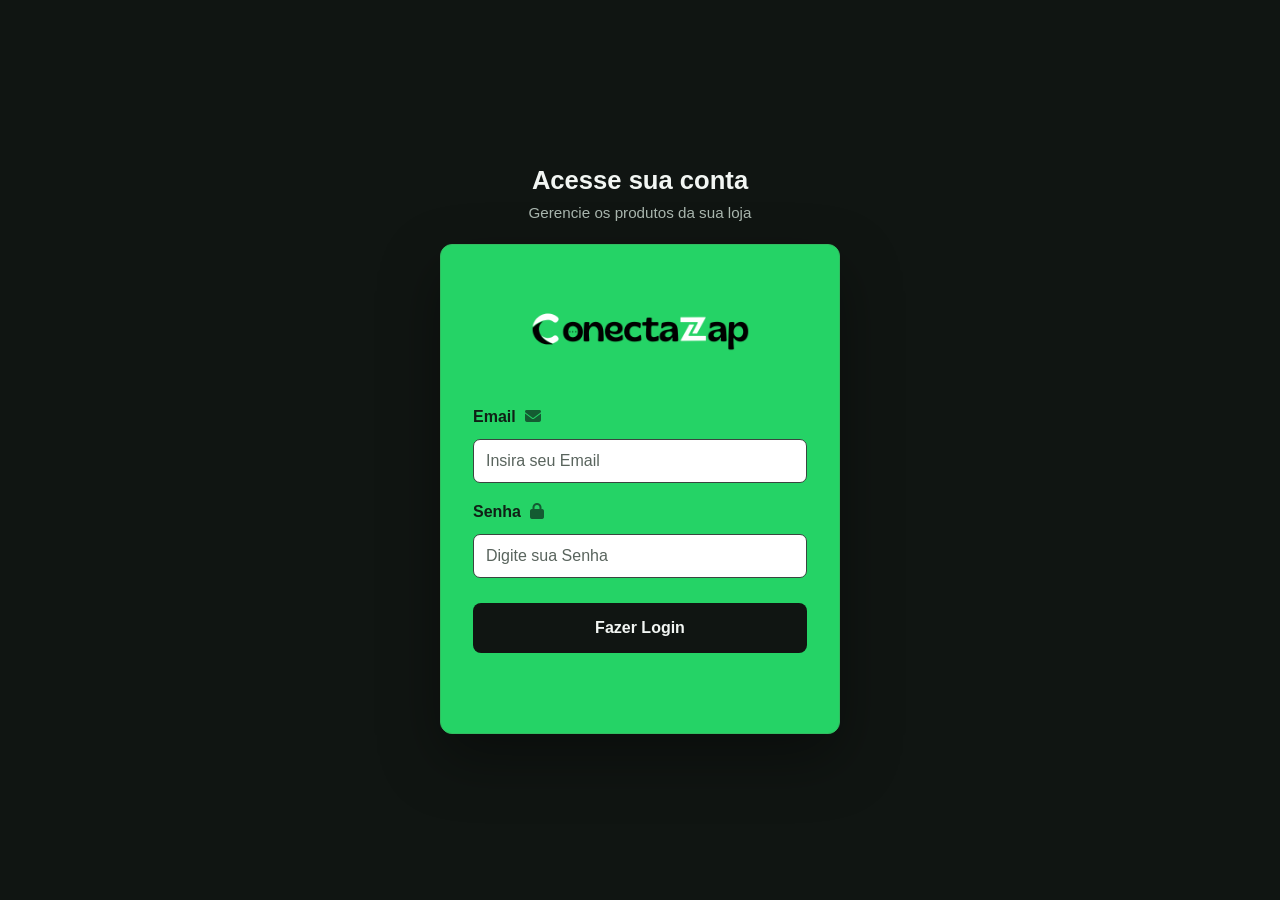
==== index.html @ 73b5db3b "upadate ADM-cliete" ====
<!DOCTYPE html>
<html lang="pt-br">
  <head>
    <meta charset="UTF-8" />
    <meta name="viewport" content="width=device-width, initial-scale=1.0" />
    <title>Login</title>
    <link rel="stylesheet" href="https://cdnjs.cloudflare.com/ajax/libs/font-awesome/6.7.2/css/all.min.css" integrity="sha512-Evv84Mr4kqVGRNSgIGL/F/aIDqQb7xQ2vcrdIwxfjThSH8CSR7PBEakCr51Ck+w+/U6swU2Im1vVX0SVk9ABhg==" crossorigin="anonymous" referrerpolicy="no-referrer" />
<script src="update.js" defer></script>
<link rel="shortcut icon" href="ico.png" type="image/x-icon">
    <link rel="stylesheet" href="login.css" />
  </head>
  <body>
    <main class="login-layout">
      <header class="login-intro">
        <h1>Acesse sua conta</h1>
        <p>Gerencie os produtos da sua loja</p>
      </header>
      <div id="Login-container">
        <img class="logo" src="conectazap-logo.png" alt="ConectaZap" />
        <form onsubmit="logar(event)">
        <label for="email">Email <i class="fa-solid fa-envelope"></i></label>
        <input
          type="email"
          name="email"
          id="email"
          placeholder="Insira seu Email"
          autocomplete="off"
          alt="Insira seu Email"
        />
        <label for="password">Senha <i class="fa-solid fa-lock"></i></label>
        <input
          type="password"
          name="password"
          id="password"
          placeholder="Digite sua Senha"
          alt="Digite sua Senha"
        />
        <span class="resLogin"></span>


    <button type="submit">
       <span class="mgsLogin">Fazer Login</span>
       <span class="load">
           <i class="fa-solid fa-spinner"></i>
      </span>  
      <span class="ok">
        <i class="fa-solid fa-circle-check"></i>
        Autorizado!
      </span>
   </button>
        </form>
      </div>
    </main>
  </body>
</html>
---- login.css ----
* {
  margin: 0;
  padding: 0;
  box-sizing: border-box;
  font-family: "Roboto", sans-serif;
  border: none;
}

body {
  min-height: 100vh;
  padding: 24px 16px;
  background-color: #101512;
  background-image: none;
  display: flex;
  align-items: center;
  justify-content: center;
}

textarea:focus,
input:focus {
  outline: none;
}

.login-layout {
  width: min(100%, 400px);
}

.login-intro {
  margin-bottom: 20px;
  text-align: center;
}

.login-intro h1 {
  margin-bottom: 7px;
  color: #f2f6f3;
  font-size: 1.6rem;
}

.login-intro p {
  color: #aab7af;
  font-size: 0.95rem;
  line-height: 1.5;
}

a,
label {
  font-size: 0.8rem;
}

a:hover {
  color: #25d366;
}

#Login-container {
  width: min(100%, 400px);
  margin: 0 auto;
  padding: 40px 32px;
  border: 1px solid #31bd60;
  border-radius: 12px;
  text-align: center;
  justify-content: center;
  position: relative;
  background-color: #25d366;
  box-shadow: 0 24px 60px rgba(0, 0, 0, 0.36);
}

.logo {
  display: block;
  width: min(220px, 80%);
  max-height: 96px;
  margin: 0 auto;
  object-fit: contain;
}

form {
  margin-top: 30px;
  margin-bottom: 40px;
}

label,
input {
  display: block;
  width: 100%;
  text-align: left;
}

label {
  font-weight: bold;
  margin: 10px auto;
  font-size: 1rem;
  color: #102016;
}

label i {
  color: #145b32;
}

i {
  margin: 5px;
}

input {
  border: 1px solid #39463f;
  padding: 12px;
  font-size: 1rem;
  margin-bottom: 15px;
  background-color: #ffffff;
  color: #111111;
  border-radius: 7px;
  transition: border-color 150ms ease, box-shadow 150ms ease;
}

input:focus {
  border-color: #25d366;
  box-shadow: 0 0 0 3px rgba(37, 211, 102, 0.14);
}
input::placeholder {
  color: #59645d;
}
#forgot-pass {
  text-align: right;
  display: block;
}
button {
  padding: 15px;
  width: 100%;
  border: 0;
  display: flex;
  justify-content: center;
}
button[type="submit"] {
  min-height: 50px;
  align-items: center;
  border-radius: 8px;
  background-color: #101512;
  color: #f2f6f3;
  cursor: pointer;
  font-size: 1rem;
  font-weight: 700;
  margin-top: 25px;
  text-align: center;
  transition: background-color 150ms ease, transform 150ms ease;
}

button[type="submit"]:hover {
  background-color: #26352b;
  transform: translateY(-1px);
}

button[type="submit"]:focus-visible {
  outline: 3px solid #e5ece8;
  outline-offset: 3px;
}
/* Sessão atualizar */
.conteiner-produtos-att {
  width: 100%;
  max-width: 500px;
  display: flex;
  flex-direction: column;
  align-items: center;
}
.att {
  margin: 30px 0 30px 0;
  font-size: 2rem;
  font-family: "Lora", serif;
  font-optical-sizing: auto;
}
.load {
  display: none;
  width: 100%;
  justify-content: center;
}
.ok {
  display: none;
  align-items: center;
}
.ok i {
  color: rgb(2, 216, 2);
  font-size: 1.4rem;
}
.load i {
  animation: rotation 0.7s linear infinite;
}
@keyframes rotation {
  100% {
    transform: rotate(1turn);
  }
}
.resLogin {
  color: #ff8585;
  border-radius: 5px;
}

@media (max-width: 480px) {
  #Login-container {
    padding: 32px 22px;
  }

  form {
    margin-top: 26px;
    margin-bottom: 12px;
  }
}
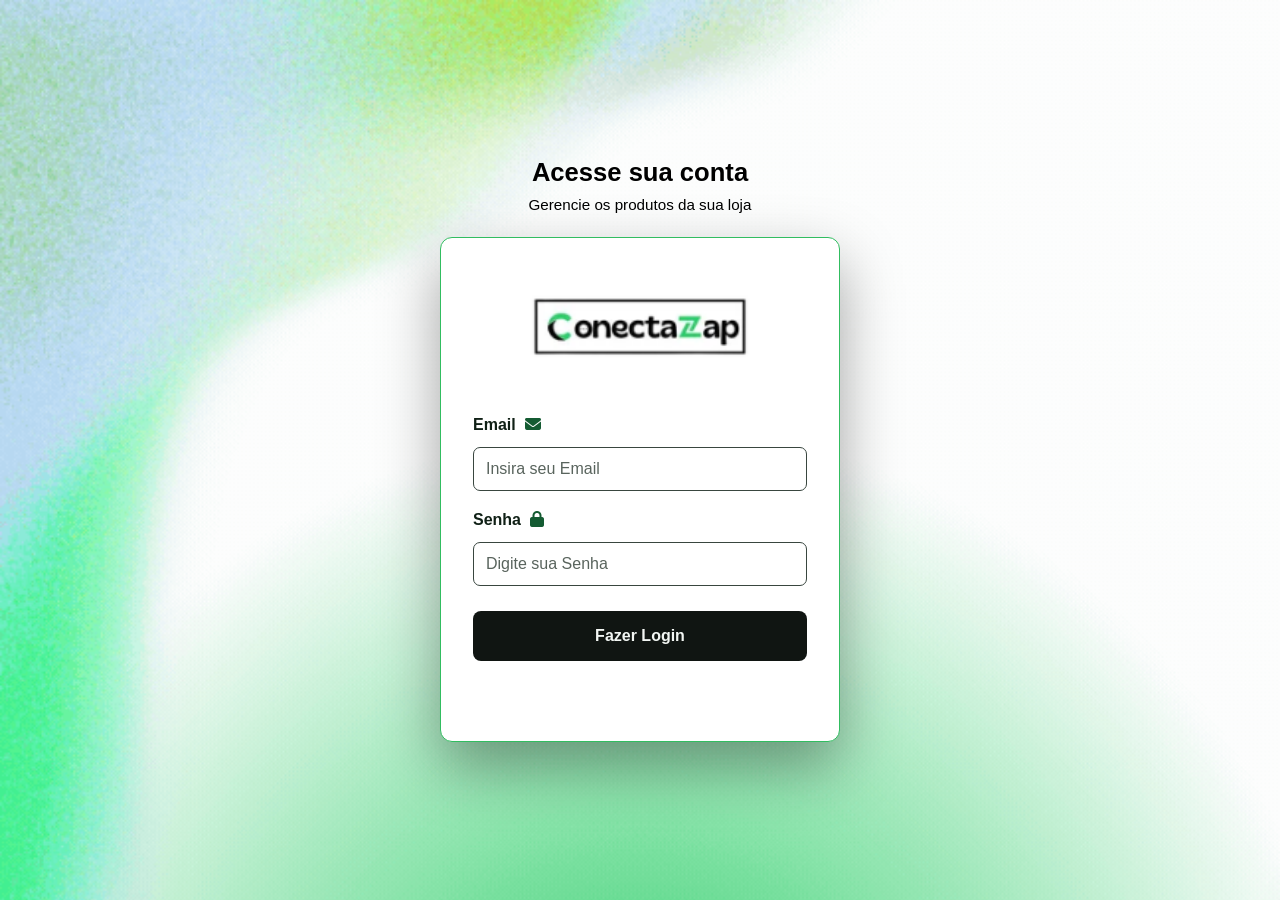
==== commit 1e7f2681: "ico" ====
--- a/index.html
+++ b/index.html
@@ -6,7 +6,7 @@
     <title>Login</title>
     <link rel="stylesheet" href="https://cdnjs.cloudflare.com/ajax/libs/font-awesome/6.7.2/css/all.min.css" integrity="sha512-Evv84Mr4kqVGRNSgIGL/F/aIDqQb7xQ2vcrdIwxfjThSH8CSR7PBEakCr51Ck+w+/U6swU2Im1vVX0SVk9ABhg==" crossorigin="anonymous" referrerpolicy="no-referrer" />
 <script src="update.js" defer></script>
-<link rel="shortcut icon" href="ico.png" type="image/x-icon">
+<link rel="shortcut icon" href="/Painel-de-controle.ico" type="image/x-icon">
     <link rel="stylesheet" href="login.css" />
   </head>
   <body>
--- a/login.css
+++ b/login.css
@@ -9,8 +9,8 @@
 body {
   min-height: 100vh;
   padding: 24px 16px;
-  background-color: #101512;
-  background-image: none;
+ background-image: url(fundo.gif);
+ background-size: cover;
   display: flex;
   align-items: center;
   justify-content: center;
@@ -32,12 +32,12 @@
 
 .login-intro h1 {
   margin-bottom: 7px;
-  color: #f2f6f3;
+  color: black;
   font-size: 1.6rem;
 }
 
 .login-intro p {
-  color: #aab7af;
+  color: black;
   font-size: 0.95rem;
   line-height: 1.5;
 }
@@ -60,14 +60,14 @@
   text-align: center;
   justify-content: center;
   position: relative;
-  background-color: #25d366;
+  background-color: white;
   box-shadow: 0 24px 60px rgba(0, 0, 0, 0.36);
 }
 
 .logo {
   display: block;
   width: min(220px, 80%);
-  max-height: 96px;
+  max-height: 206px;
   margin: 0 auto;
   object-fit: contain;
 }
